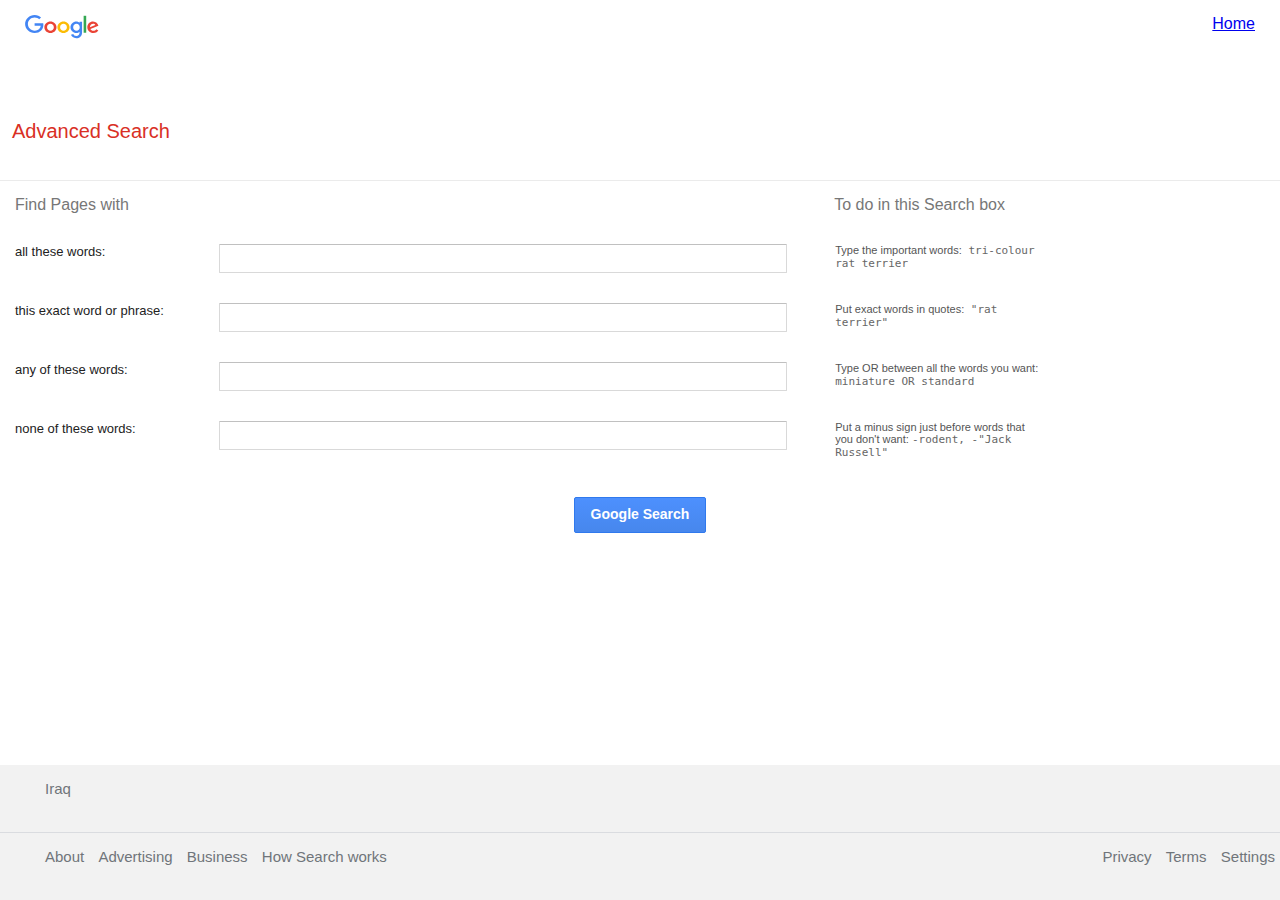
==== advanceSearch.html @ 150f36f6 "upload" ====
<!DOCTYPE html>
<html lang="en">
    <head>
        <title>Advance search</title>
        <link href="myStyle.css" rel="stylesheet">
        <link rel="shortcut icon" href="fav-icon/2993685_brand_brands_google_logo_logos_icon.ico" type="image/x-icon">
        <link rel="stylesheet" href="https://cdnjs.cloudflare.com/ajax/libs/font-awesome/4.7.0/css/font-awesome.min.css">

    </head>
    <body>
      
        <form action="https://google.com/search" class="container">
            <div class="row-0">
               
                <div style="width:50%; text-align: left; padding: 15px;"> <a><img src="IMG/google_logo.svg" width="74" height="24"></a></div>
                <div style="width:50%; text-align: right;  padding: 15px;""><a href="index.html">Home</a></div>
               
            </div>


            <div class=" adv-section">
              <div>  Advanced Search</div>
                           </div>

            <div class="ad-row2">
                <div class="adv-txt">
                <div style="width:20%;color:#777">Find Pages with</div>
                <div style="width:60%"></div>
                <div style="width:20%;color:#777"" >To do in this Search box</div>
        
                    <!-- <label>all these words:</label> <input type="text" name="as_q">
                    <label>this exact word or phrase:</label> <input type="text" name="as_epq">
                    <label>any of these words:</label> <input type="text" name="as_oq">
                    <label>none of these words:</label> <input type="text" name="as_eq"> -->
   
             
             </div>

             <div class="adv-txt">
                <div style="width:20%" class="lb-title">all these words:</div>
                <div style="width:60%"><input type="text" name="as_q"></div>
                <div style="width:20%" class="qoutes">Type the important words:<span> tri-colour rat terrier</span></div>
             </div>

             <div class="adv-txt">
                <div style="width:20%" class="lb-title">this exact word or phrase:</div>
                <div style="width:60%"><input type="text" name="as_epq"></div>
                <div style="width:20%" class="qoutes">Put exact words in quotes:<span> "rat terrier" </span></div>
             </div>


             <div class="adv-txt">
                <div style="width:20%" class="lb-title">any of these words:</div>
                <div style="width:60%"><input type="text" name="as_oq"></div>
                <div style="width:20%" class="qoutes">Type OR between all the words you want:<span> miniature OR standard</span></div>
             </div>


             <div class="adv-txt">
                <div style="width:20%" class="lb-title">none of these words:</div>
                <div style="width: 60%"> <input type="text" name="as_eq"></div>
                <div style="width:20%" class="qoutes">Put a minus sign just before words that you don't want: <span>-rodent, -"Jack Russell"</span></div>
             </div>










            
             <input hidden name="as_qdr" value="all">
             <input hidden name="as_occt" value="any">
             <input hidden name="safe" value="images">
             <div class="btn-row">
                 <input type="submit" value="Google Search" >
             </div>
         
             </div>









            <div class="row-3">
                <div class="chd-1">
  <ul>
      <li>Iraq</li>
  </ul>
  
                </div>
                  <div class="chd-2">
                      <div style="width:50%">
                      
  <ul>
      <li>About</li>
      <li>Advertising</li>
      <li>Business</li>
      <li> How Search works </li>
  </ul>
                      
                      </div>
                      <div style="width:50%; display: flex; justify-content: flex-end;">
                      
                          <ul>
                              <li>Privacy</li>
                              <li>Terms</li>
                              <li>Settings</li>
                          </ul>
                      </div>
                  </div>
              </div>






        </form>
    </body>
</html>
---- myStyle.css ----
html, body{
height:100%;
width:100%;
margin: 0;
padding:0;
box-sizing: border-box;
font-family: arial,sans-serif;

}

.container{
display:flex;
flex-direction: column;
justify-content: center;
align-items: center;
height: 100%;
max-width:100%;

}

.row-0{
height: 12%;
    display: flex;
    justify-content: right;
    align-items: flex-start;
    width:100%;

}

.row-0 a{
    padding:15px 10px;
}

.row-1{
height: 15%;
    width:100%;
    text-align: center;
   

}


.row-1 img{
    max-height: 100%;
    max-width:272px ;
    height:92px ;

}




.row-2{
height: 55%;  
  width:35%;
padding: 15px;
    text-align: center;
    display: flex;
    flex-direction:column ;
    justify-content: flex-start;
    align-items: center;

}
.in-txt:hover{

    box-shadow: 1px 1px #888, -1px -1px #888 ;

}
.row-2 .btn-row, .ad-row2 .btn-row{
    display:flex;
    flex-direction:row ;
    justify-content: space-around;
    align-items:center ;
    padding: 12px;
}
.row-2 .in-txt{
background-color: transparent;
display: flex;
border-radius: 24px;
justify-content: center;
align-items:center ;
border:1px solid #dfe1e5;
width:100%;
}
.in-txt input[type=text]{
    outline: none;
    border:none;
    padding: 12px;
    box-sizing: border-box;
    width:100%;border-radius: 24px;
    
}
.btn-row input[type=submit]{
  
    background-color: #f8f9fa;
    border: 1px solid #f8f9fa;
    border-radius: 4px;
    color: #3c4043;
 
    font-size: 14px;
    margin: 11px 4px;
    padding: 0 16px;
    line-height: 27px;
    height: 36px;
    min-width: 54px;
    text-align: center;
    cursor: pointer;
    user-select: none;




}



.row-3{
height: 15%;    width:100%;

    background-color: #f2f2f2;
    font-size: 15px;
    color: #70757a;
    display:flex;
    flex-direction: column;
    justify-content: left;
    align-items: flex-start;

    box-sizing: border-box;
}

.gm-section{
    position: relative;
}
.gm-section span{
    position: absolute;
    color: #4285f4;
    font: 16px/16px roboto-regular, arial, sans-serif;
    position: absolute;
    right: 636px;
    bottom: 10px;
}
.chd-1{

    border-bottom: 1px solid #dadce0;
    width:100%;
    height: 50%;

}
 ul{
    display: block;
}
ul li{
    display: inline;
    padding: 5px;
}


.chd-2{
    display:flex;
    flex-direction: row;
    width:100%;
    height: 50%;

}

.adv-section{
text-align: left;
    color: #d93025;
    font-size: 20px;

    border-bottom: 1px solid #ebebeb;
    height:8%;width:100%
}
.adv-section div{
padding: 12px;}

.adv-txt{
    display:flex;
    flex-direction: row;
    justify-content: flex-start;
    align-items: flex-start;
    width: 80%;
    padding: 15px;
  
}

.adv-txt div input[type=text]{
    width: 90%;
    border-radius: 1px;
    border: 1px solid #d9d9d9;
    border-top: 1px solid #c0c0c0;
    font-size: 13px;
    height: 25px;
    padding: 1px 8px;
}
.adv-txt  input[type=text]:focus{
    outline: 1px solid blue;
}
.ad-row2{
    height: 65%; 
    width:100%; 
    display: flex;
    flex-direction:column ;

}

.qoutes{
    color: #555;
    font-size: 11px;
    padding-left: 5px;
}

.qoutes span{
    color: #666;
    font-family: monospace;
    font-size: 11px;
}

.lb-title{
    color: #222;
    font-size: 13px;
}



.ad-row2 .btn-row input[type=submit]{
  
    box-shadow: none;
    background-color: #4d90fe;
    background-image: -webkit-linear-gradient(top,#4d90fe,#4787ed);

    border-radius: 2px;
    border: 1px solid #3079ed;
    color: #fff;
 font-weight: bold;
    font-size: 14px;
    margin: 11px 4px;
    padding: 0 16px;
    line-height: 27px;
    height: 36px;
    min-width: 54px;
    text-align: center;
    cursor: default;
    user-select: none;




}
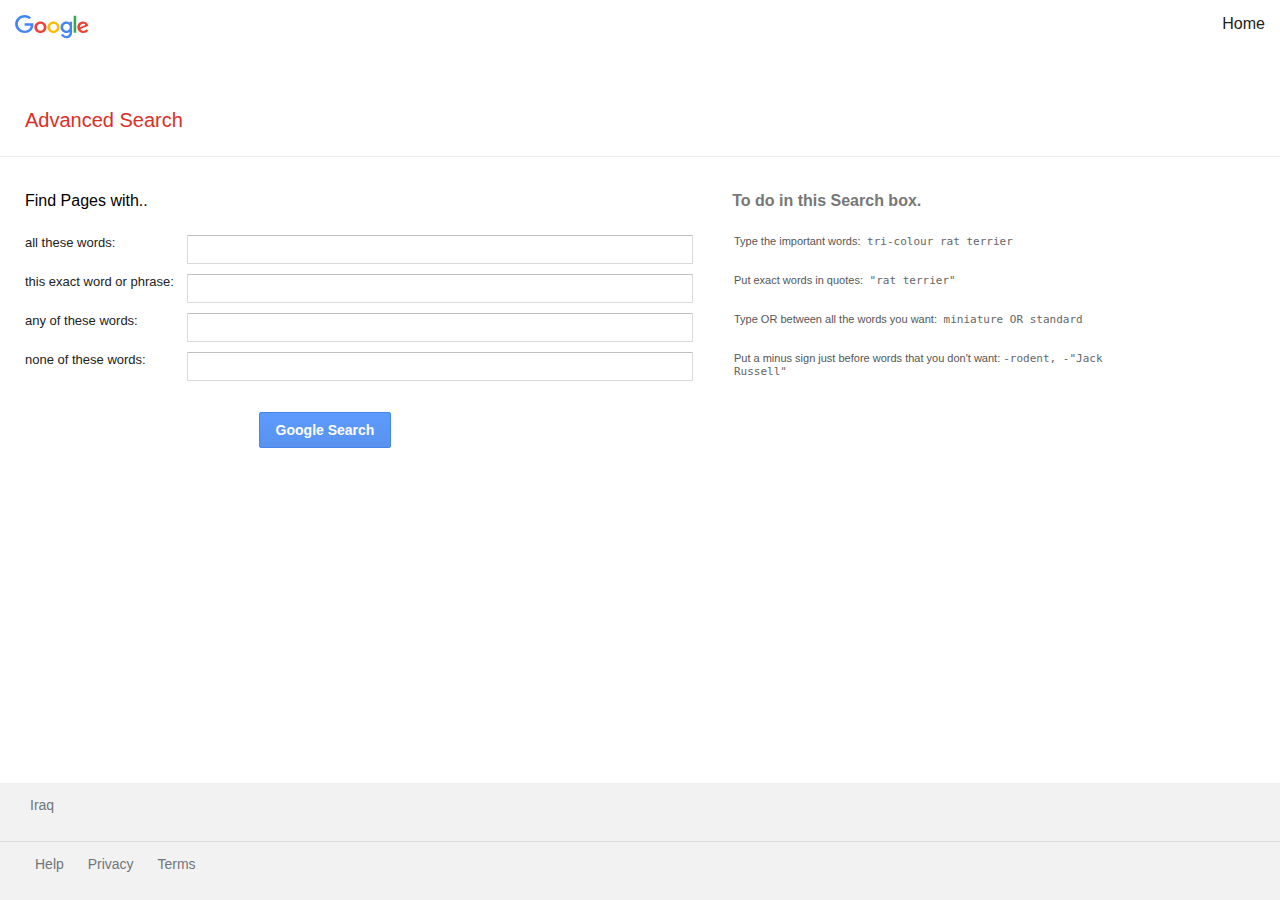
==== commit 79c57bcd: "complete footer" ====
--- a/advanceSearch.html
+++ b/advanceSearch.html
@@ -10,7 +10,7 @@
     <body>
       
         <form action="https://google.com/search" class="container">
-            <div class="row-0">
+            <div class="ad-row-0">
                
                 <div style="width:50%; text-align: left; padding: 15px;"> <a><img src="IMG/google_logo.svg" width="74" height="24"></a></div>
                 <div style="width:50%; text-align: right;  padding: 15px;""><a href="index.html">Home</a></div>
@@ -23,43 +23,37 @@
                            </div>
 
             <div class="ad-row2">
-                <div class="adv-txt">
-                <div style="width:20%;color:#777">Find Pages with</div>
-                <div style="width:60%"></div>
-                <div style="width:20%;color:#777"" >To do in this Search box</div>
+                <div class="adv-txt" style="padding-bottom: 20px;">
+                <div style="width:15%;">Find Pages with..</div>
+                <div style="width:50%"></div>
+                <div style="width:35%;color:#777; font-weight: bolder;" >To do in this Search box.</div>
         
-                    <!-- <label>all these words:</label> <input type="text" name="as_q">
-                    <label>this exact word or phrase:</label> <input type="text" name="as_epq">
-                    <label>any of these words:</label> <input type="text" name="as_oq">
-                    <label>none of these words:</label> <input type="text" name="as_eq"> -->
-   
-             
              </div>
 
              <div class="adv-txt">
-                <div style="width:20%" class="lb-title">all these words:</div>
-                <div style="width:60%"><input type="text" name="as_q"></div>
-                <div style="width:20%" class="qoutes">Type the important words:<span> tri-colour rat terrier</span></div>
+                <div style="width:15%" class="lb-title">all these words:</div>
+                <div style="width:50%"><input type="text" name="as_q"></div>
+                <div style="width:35%" class="qoutes">Type the important words:<span> tri-colour rat terrier</span></div>
              </div>
 
              <div class="adv-txt">
-                <div style="width:20%" class="lb-title">this exact word or phrase:</div>
-                <div style="width:60%"><input type="text" name="as_epq"></div>
-                <div style="width:20%" class="qoutes">Put exact words in quotes:<span> "rat terrier" </span></div>
+                <div style="width:15%" class="lb-title">this exact word or phrase:</div>
+                <div style="width:50%"><input type="text" name="as_epq"></div>
+                <div style="width:35%" class="qoutes">Put exact words in quotes:<span> "rat terrier" </span></div>
              </div>
 
 
              <div class="adv-txt">
-                <div style="width:20%" class="lb-title">any of these words:</div>
-                <div style="width:60%"><input type="text" name="as_oq"></div>
-                <div style="width:20%" class="qoutes">Type OR between all the words you want:<span> miniature OR standard</span></div>
+                <div style="width:15%" class="lb-title">any of these words:</div>
+                <div style="width:50%"><input type="text" name="as_oq"></div>
+                <div style="width:35%" class="qoutes">Type OR between all the words you want:<span> miniature OR standard</span></div>
              </div>
 
 
              <div class="adv-txt">
-                <div style="width:20%" class="lb-title">none of these words:</div>
-                <div style="width: 60%"> <input type="text" name="as_eq"></div>
-                <div style="width:20%" class="qoutes">Put a minus sign just before words that you don't want: <span>-rodent, -"Jack Russell"</span></div>
+                <div style="width:15%" class="lb-title">none of these words:</div>
+                <div style="width: 50%"> <input type="text" name="as_eq"></div>
+                <div style="width:35%" class="qoutes">Put a minus sign just before words that you don't want: <span>-rodent, -"Jack Russell"</span></div>
              </div>
 
 
@@ -88,35 +82,40 @@
 
 
 
+             <div class="row-3">
+                <div class="chd-3">
+                    <!-- <ul>
+                        <li>Iraq</li>
+                    </ul> -->
+                    
+                                  </div>
+                <div class="chd-1">
+                    <ul>
+                        <li>Iraq</li>
+                    </ul>
+                    
+                                  </div>
+             
+                <div class="chd-2">
+                    <div style="width:50%; display: flex; flex-direction: row; flex:1; justify-content: flex-start; padding:0 5px;">
+                    
+<ul>
+    <li>Help</li>
+    <li>Privacy</li>
+    <li>Terms</li>
+ 
+</ul>
+                    
+                    </div>
+                    <div style="width:50%;">
+                    
+                   
+                    </div>
+                </div>
 
-            <div class="row-3">
-                <div class="chd-1">
-  <ul>
-      <li>Iraq</li>
-  </ul>
-  
-                </div>
-                  <div class="chd-2">
-                      <div style="width:50%">
-                      
-  <ul>
-      <li>About</li>
-      <li>Advertising</li>
-      <li>Business</li>
-      <li> How Search works </li>
-  </ul>
-                      
-                      </div>
-                      <div style="width:50%; display: flex; justify-content: flex-end;">
-                      
-                          <ul>
-                              <li>Privacy</li>
-                              <li>Terms</li>
-                              <li>Settings</li>
-                          </ul>
-                      </div>
-                  </div>
-              </div>
+             
+
+            </div>
 
 
 
--- a/myStyle.css
+++ b/myStyle.css
@@ -7,7 +7,13 @@
 font-family: arial,sans-serif;
 
 }
-
+a{
+    text-decoration: none;
+    color: #222;
+}
+a:hover{
+    text-decoration: underline;
+}
 .container{
 display:flex;
 flex-direction: column;
@@ -19,7 +25,7 @@
 }
 
 .row-0{
-height: 12%;
+height: 17%;
     display: flex;
     justify-content: right;
     align-items: flex-start;
@@ -28,7 +34,7 @@
 }
 
 .row-0 a{
-    padding:15px 10px;
+    padding:15px;
 }
 
 .row-1{
@@ -44,6 +50,7 @@
     max-height: 100%;
     max-width:272px ;
     height:92px ;
+    
 
 }
 
@@ -51,8 +58,8 @@
 
 
 .row-2{
-height: 55%;  
-  width:35%;
+height: 50%;  
+  width:40%;
 padding: 15px;
     text-align: center;
     display: flex;
@@ -63,7 +70,7 @@
 }
 .in-txt:hover{
 
-    box-shadow: 1px 1px #888, -1px -1px #888 ;
+    box-shadow: 1px 1px 3px #dfe1e5, -1px -1px 3px #dfe1e5 ;
 
 }
 .row-2 .btn-row, .ad-row2 .btn-row{
@@ -71,8 +78,27 @@
     flex-direction:row ;
     justify-content: space-around;
     align-items:center ;
-    padding: 12px;
-}
+    width:50%;
+    padding: 15px 5px 0px 5px;
+    
+}
+
+
+.row-2 .offer-row{
+    display:flex;
+    flex-direction:row ;
+    justify-content: center;
+    align-items:center ;
+    width:50%;
+    padding: 10px 5px;
+    font-size: small;
+}
+
+
+.row-2 .offer-row .off-lang{
+    text-align: left;
+}
+
 .row-2 .in-txt{
 background-color: transparent;
 display: flex;
@@ -82,6 +108,16 @@
 border:1px solid #dfe1e5;
 width:100%;
 }
+
+
+.row-2 .in-txt i {
+    padding: 5px;
+    font-size: 18px;
+    line-height: 32px;
+}
+
+
+
 .in-txt input[type=text]{
     outline: none;
     border:none;
@@ -107,24 +143,36 @@
     cursor: pointer;
     user-select: none;
 
-
-
-
-}
-
+}
+
+.offer-row div{
+    color: #3c4043;
+    line-height: 28px;
+    width:50%;
+ 
+}
+
+.offer-row div > a{
+    color: #1a0dab;
+    text-decoration: none;
+    padding: 0 3px;
+}
+
+.offer-row div > a:hover{
+
+    text-decoration: underline;
+  
+}
 
 
 .row-3{
 height: 15%;    width:100%;
 
-    background-color: #f2f2f2;
-    font-size: 15px;
+ 
+font-size: 14px;
     color: #70757a;
     display:flex;
     flex-direction: column;
-    justify-content: left;
-    align-items: flex-start;
-
     box-sizing: border-box;
 }
 
@@ -136,22 +184,33 @@
     color: #4285f4;
     font: 16px/16px roboto-regular, arial, sans-serif;
     position: absolute;
-    right: 636px;
+    right: 640px;
     bottom: 10px;
 }
 .chd-1{
 
     border-bottom: 1px solid #dadce0;
     width:100%;
-    height: 50%;
-
-}
- ul{
-    display: block;
+    height:45%;
+    background-color: #f2f2f2;
+
+}
+ 
+.chd-3{
+    width:100%;
+    height:10%; 
+}
+
+ul{padding-left: 20px;
+
+
+
+
 }
 ul li{
     display: inline;
-    padding: 5px;
+    padding: 5px 10px;
+    text-align: center;
 }
 
 
@@ -159,28 +218,36 @@
     display:flex;
     flex-direction: row;
     width:100%;
-    height: 50%;
-
-}
-
+    height: 45%;
+    background-color: #f2f2f2;
+
+}
+.ad-row-0{
+    height:12%;
+    display: flex;
+    justify-content: right;
+    align-items: flex-start;
+    width:100%;
+}
 .adv-section{
-text-align: left;
+display:flex;
+justify-content: flex-start;
+align-items: flex-start;
     color: #d93025;
     font-size: 20px;
-
     border-bottom: 1px solid #ebebeb;
-    height:8%;width:100%
-}
-.adv-section div{
-padding: 12px;}
+    height:6%;width:100%
+}
+.adv-section > div{
+padding: 5px 25px}
 
 .adv-txt{
     display:flex;
     flex-direction: row;
     justify-content: flex-start;
     align-items: flex-start;
-    width: 80%;
-    padding: 15px;
+    width: 85%;
+    padding: 5px 25px;
   
 }
 
@@ -197,10 +264,11 @@
     outline: 1px solid blue;
 }
 .ad-row2{
-    height: 65%; 
+    height: 67%; 
     width:100%; 
     display: flex;
     flex-direction:column ;
+    padding-top: 30px;
 
 }
 
@@ -242,8 +310,14 @@
     text-align: center;
     cursor: default;
     user-select: none;
-
-
-
-
+opacity: 0.9;
+
+
+
+}
+.ad-row2 .btn-row input[type=submit]:hover{
+    opacity: 1;
+}
+input[type=submit]:hover{
+    border:1px solid lightgrey
 }